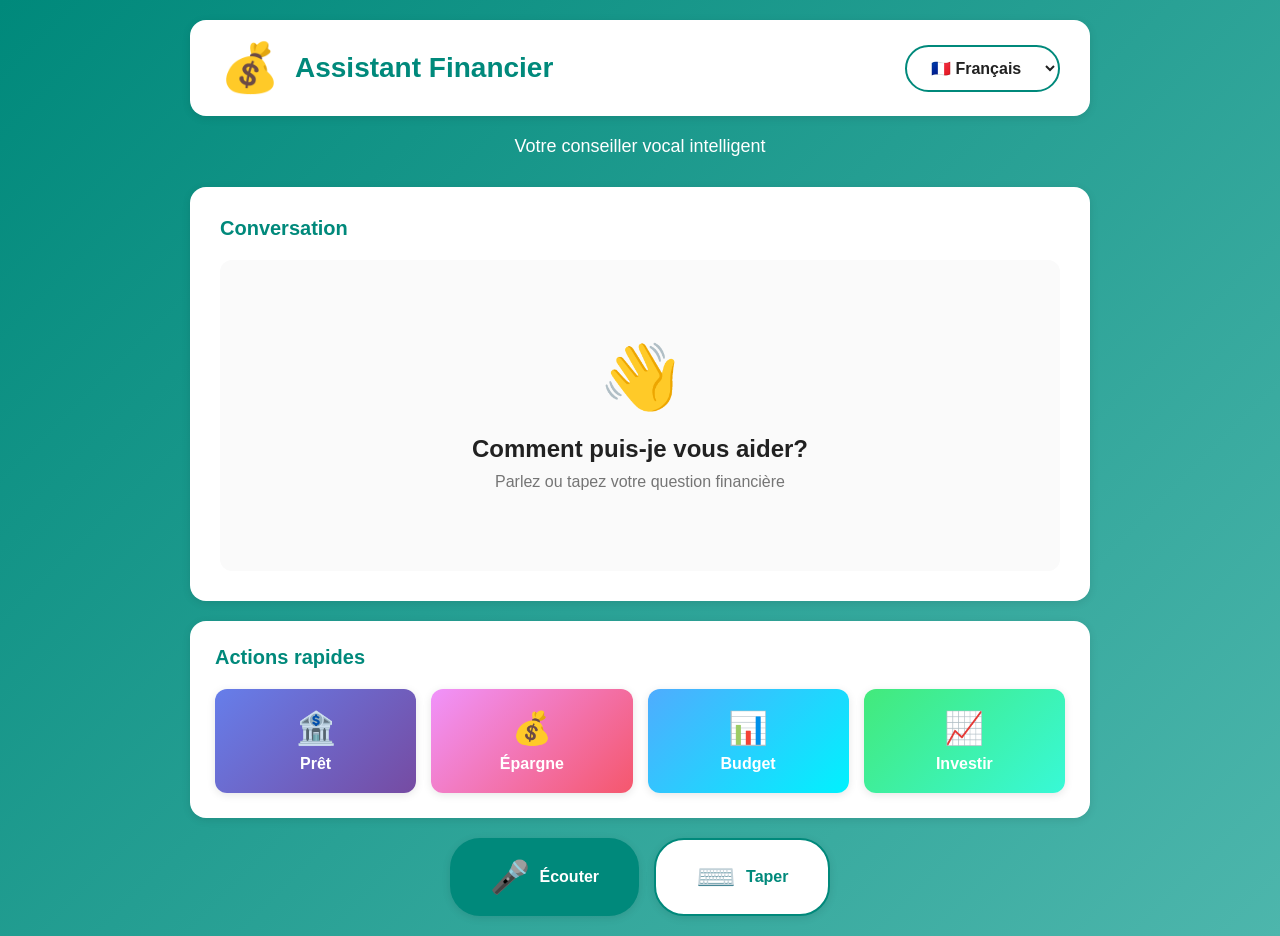
==== frontend-web/index.html @ fb93be44 "first commit" ====
<!DOCTYPE html>
<html lang="fr">
<head>
    <meta charset="UTF-8">
    <meta name="viewport" content="width=device-width, initial-scale=1.0">
    <title>Assistant Financier Vocal</title>
    <link rel="stylesheet" href="styles.css">
    <link rel="icon" href="data:image/svg+xml,<svg xmlns='http://www.w3.org/2000/svg' viewBox='0 0 100 100'><text y='.9em' font-size='90'>💰</text></svg>">
</head>
<body>
    <div class="container">
        <!-- Header -->
        <header class="header">
            <div class="logo">
                <span class="logo-icon">💰</span>
                <h1 class="logo-text" id="title">Assistant Financier</h1>
            </div>
            <div class="language-selector">
                <select id="languageSelect" class="language-dropdown">
                    <option value="fr">🇫🇷 Français</option>
                    <option value="en">🇬🇧 English</option>
                    <option value="ar">🇸🇦 العربية</option>
                </select>
            </div>
        </header>

        <!-- Subtitle -->
        <p class="subtitle" id="subtitle">Votre conseiller vocal intelligent</p>

        <!-- Conversation Area -->
        <div class="conversation-card">
            <h2 class="section-title" id="conversationTitle">Conversation</h2>
            
            <div class="conversation-area" id="conversationArea">
                <div class="welcome-message" id="welcomeMessage">
                    <span class="welcome-icon">👋</span>
                    <p id="welcomeText">Comment puis-je vous aider?</p>
                    <p class="welcome-subtext" id="welcomeSubtext">Parlez ou tapez votre question financière</p>
                </div>
            </div>
        </div>

        <!-- Quick Actions -->
        <div class="quick-actions">
            <h3 class="section-title" id="quickActionsTitle">Actions rapides</h3>
            <div class="action-buttons">
                <button class="action-btn loan-btn" onclick="quickAction('loan')">
                    <span class="btn-icon">🏦</span>
                    <span id="loanBtn">Prêt</span>
                </button>
                <button class="action-btn savings-btn" onclick="quickAction('savings')">
                    <span class="btn-icon">💰</span>
                    <span id="savingsBtn">Épargne</span>
                </button>
                <button class="action-btn budget-btn" onclick="quickAction('budget')">
                    <span class="btn-icon">📊</span>
                    <span id="budgetBtn">Budget</span>
                </button>
                <button class="action-btn invest-btn" onclick="quickAction('invest')">
                    <span class="btn-icon">📈</span>
                    <span id="investBtn">Investir</span>
                </button>
            </div>
        </div>

        <!-- Input Controls -->
        <div class="input-controls">
            <button class="control-btn mic-btn" id="micBtn" onclick="toggleVoiceInput()">
                <span class="btn-icon" id="micIcon">🎤</span>
                <span id="micLabel">Écouter</span>
            </button>
            <button class="control-btn type-btn" onclick="showTextInput()">
                <span class="btn-icon">⌨️</span>
                <span id="typeLabel">Taper</span>
            </button>
        </div>
    </div>

    <!-- Text Input Modal -->
    <div id="textInputModal" class="modal">
        <div class="modal-content">
            <h3 id="modalTitle">Tapez votre question</h3>
            <textarea id="textInput" placeholder="" rows="4"></textarea>
            <div class="modal-buttons">
                <button class="modal-btn cancel-btn" onclick="closeTextInput()">
                    <span id="cancelBtn">Annuler</span>
                </button>
                <button class="modal-btn send-btn" onclick="sendTextInput()">
                    <span id="sendBtn">Envoyer</span>
                </button>
            </div>
        </div>
    </div>

    <!-- Loading Spinner -->
    <div id="loadingSpinner" class="loading-spinner hidden">
        <div class="spinner"></div>
        <p id="loadingText">Traitement en cours...</p>
    </div>

    <script>
        // Define getUserInfo stub if auth.js is not loaded (for standalone use)
        if (typeof getUserInfo === 'undefined') {
            function getUserInfo() {
                const userStr = localStorage.getItem('user_info') || sessionStorage.getItem('user_info');
                return userStr ? JSON.parse(userStr) : null;
            }
        }
    </script>
    <script src="translations.js"></script>
    <script src="speech.js"></script>
    <script src="app.js"></script>
</body>
</html>
---- frontend-web/styles.css ----
/* Modern Professional Styling */
:root {
    --primary-color: #00897B;
    --primary-dark: #00695C;
    --primary-light: #4DB6AC;
    --accent-color: #FF6F00;
    --success-color: #4CAF50;
    --background: #F5F5F5;
    --card-background: #FFFFFF;
    --text-primary: #212121;
    --text-secondary: #757575;
    --shadow: 0 2px 8px rgba(0,0,0,0.1);
    --shadow-hover: 0 4px 16px rgba(0,0,0,0.15);
}

* {
    margin: 0;
    padding: 0;
    box-sizing: border-box;
}

body {
    font-family: 'Segoe UI', Tahoma, Geneva, Verdana, sans-serif;
    background: linear-gradient(135deg, var(--primary-color) 0%, var(--primary-light) 100%);
    min-height: 100vh;
    padding: 20px;
    color: var(--text-primary);
}

.container {
    max-width: 900px;
    margin: 0 auto;
}

/* Header */
.header {
    display: flex;
    justify-content: space-between;
    align-items: center;
    background: var(--card-background);
    padding: 20px 30px;
    border-radius: 16px;
    box-shadow: var(--shadow);
    margin-bottom: 20px;
}

.logo {
    display: flex;
    align-items: center;
    gap: 15px;
}

.logo-icon {
    font-size: 48px;
}

.logo-text {
    font-size: 28px;
    font-weight: 700;
    color: var(--primary-color);
}

.language-selector {
    position: relative;
}

.language-dropdown {
    padding: 12px 20px;
    font-size: 16px;
    border: 2px solid var(--primary-color);
    border-radius: 25px;
    background: white;
    color: var(--text-primary);
    cursor: pointer;
    outline: none;
    font-weight: 600;
    transition: all 0.3s ease;
}

.language-dropdown:hover {
    background: var(--primary-color);
    color: white;
}

.language-dropdown:focus {
    box-shadow: 0 0 0 3px rgba(0, 137, 123, 0.2);
}

/* Subtitle */
.subtitle {
    text-align: center;
    font-size: 18px;
    color: white;
    margin-bottom: 30px;
    font-weight: 500;
}

/* Conversation Card */
.conversation-card {
    background: var(--card-background);
    border-radius: 16px;
    padding: 30px;
    box-shadow: var(--shadow);
    margin-bottom: 20px;
    min-height: 400px;
}

.section-title {
    font-size: 20px;
    font-weight: 600;
    color: var(--primary-color);
    margin-bottom: 20px;
}

.conversation-area {
    min-height: 300px;
    max-height: 500px;
    overflow-y: auto;
    padding: 20px;
    background: #FAFAFA;
    border-radius: 12px;
}

.welcome-message {
    text-align: center;
    padding: 60px 20px;
}

.welcome-icon {
    font-size: 64px;
    display: block;
    margin-bottom: 20px;
}

#welcomeText {
    font-size: 24px;
    font-weight: 600;
    color: var(--text-primary);
    margin-bottom: 10px;
}

.welcome-subtext {
    font-size: 16px;
    color: var(--text-secondary);
}

/* Message Bubbles */
.message {
    margin-bottom: 15px;
    animation: fadeIn 0.3s ease;
}

@keyframes fadeIn {
    from { opacity: 0; transform: translateY(10px); }
    to { opacity: 1; transform: translateY(0); }
}

.message-user {
    text-align: right;
}

.message-assistant {
    text-align: left;
}

.message-bubble {
    display: inline-block;
    max-width: 80%;
    padding: 15px 20px;
    border-radius: 18px;
    font-size: 15px;
    line-height: 1.5;
    word-wrap: break-word;
}

.message-user .message-bubble {
    background: var(--primary-color);
    color: white;
    border-bottom-right-radius: 4px;
}

.message-assistant .message-bubble {
    background: #E0E0E0;
    color: var(--text-primary);
    border-bottom-left-radius: 4px;
}

/* Quick Actions */
.quick-actions {
    background: var(--card-background);
    border-radius: 16px;
    padding: 25px;
    box-shadow: var(--shadow);
    margin-bottom: 20px;
}

.action-buttons {
    display: grid;
    grid-template-columns: repeat(auto-fit, minmax(150px, 1fr));
    gap: 15px;
}

.action-btn {
    padding: 20px;
    border: none;
    border-radius: 12px;
    font-size: 16px;
    font-weight: 600;
    cursor: pointer;
    transition: all 0.3s ease;
    display: flex;
    flex-direction: column;
    align-items: center;
    gap: 8px;
    color: white;
    box-shadow: var(--shadow);
}

.action-btn:hover {
    transform: translateY(-3px);
    box-shadow: var(--shadow-hover);
}

.loan-btn { background: linear-gradient(135deg, #667eea 0%, #764ba2 100%); }
.savings-btn { background: linear-gradient(135deg, #f093fb 0%, #f5576c 100%); }
.budget-btn { background: linear-gradient(135deg, #4facfe 0%, #00f2fe 100%); }
.invest-btn { background: linear-gradient(135deg, #43e97b 0%, #38f9d7 100%); }

.btn-icon {
    font-size: 32px;
}

/* Input Controls */
.input-controls {
    display: flex;
    gap: 15px;
    justify-content: center;
}

.control-btn {
    padding: 18px 40px;
    border: none;
    border-radius: 30px;
    font-size: 16px;
    font-weight: 600;
    cursor: pointer;
    transition: all 0.3s ease;
    display: flex;
    align-items: center;
    gap: 10px;
    box-shadow: var(--shadow);
}

.mic-btn {
    background: var(--primary-color);
    color: white;
}

.mic-btn:hover {
    background: var(--primary-dark);
    transform: scale(1.05);
}

.mic-btn.listening {
    background: #F44336;
    animation: pulse 1.5s infinite;
}

@keyframes pulse {
    0%, 100% { transform: scale(1); }
    50% { transform: scale(1.08); }
}

.type-btn {
    background: white;
    color: var(--primary-color);
    border: 2px solid var(--primary-color);
}

.type-btn:hover {
    background: var(--primary-color);
    color: white;
}

/* Modal */
.modal {
    display: none;
    position: fixed;
    top: 0;
    left: 0;
    width: 100%;
    height: 100%;
    background: rgba(0,0,0,0.5);
    z-index: 1000;
    align-items: center;
    justify-content: center;
}

.modal.active {
    display: flex;
}

.modal-content {
    background: var(--card-background);
    padding: 30px;
    border-radius: 16px;
    max-width: 500px;
    width: 90%;
    box-shadow: 0 8px 32px rgba(0,0,0,0.3);
}

.modal-content h3 {
    font-size: 22px;
    margin-bottom: 20px;
    color: var(--primary-color);
}

#textInput {
    width: 100%;
    padding: 15px;
    border: 2px solid #E0E0E0;
    border-radius: 8px;
    font-size: 16px;
    font-family: inherit;
    resize: vertical;
    margin-bottom: 20px;
}

#textInput:focus {
    outline: none;
    border-color: var(--primary-color);
}

.modal-buttons {
    display: flex;
    gap: 10px;
    justify-content: flex-end;
}

.modal-btn {
    padding: 12px 24px;
    border: none;
    border-radius: 8px;
    font-size: 16px;
    font-weight: 600;
    cursor: pointer;
    transition: all 0.3s ease;
}

.cancel-btn {
    background: #E0E0E0;
    color: var(--text-primary);
}

.cancel-btn:hover {
    background: #BDBDBD;
}

.send-btn {
    background: var(--primary-color);
    color: white;
}

.send-btn:hover {
    background: var(--primary-dark);
}

/* Loading Spinner */
.loading-spinner {
    position: fixed;
    top: 0;
    left: 0;
    width: 100%;
    height: 100%;
    background: rgba(0,0,0,0.7);
    display: flex;
    flex-direction: column;
    align-items: center;
    justify-content: center;
    z-index: 2000;
}

.loading-spinner.hidden {
    display: none;
}

.spinner {
    width: 60px;
    height: 60px;
    border: 5px solid rgba(255,255,255,0.3);
    border-top-color: white;
    border-radius: 50%;
    animation: spin 1s linear infinite;
}

@keyframes spin {
    to { transform: rotate(360deg); }
}

#loadingText {
    color: white;
    font-size: 18px;
    margin-top: 20px;
}

/* RTL Support for Arabic */
.rtl {
    direction: rtl;
    text-align: right;
}

.rtl .message-user {
    text-align: left;
}

.rtl .message-assistant {
    text-align: right;
}

.rtl .message-user .message-bubble {
    border-bottom-right-radius: 18px;
    border-bottom-left-radius: 4px;
}

.rtl .message-assistant .message-bubble {
    border-bottom-left-radius: 18px;
    border-bottom-right-radius: 4px;
}

/* Responsive Design */
@media (max-width: 768px) {
    .header {
        flex-direction: column;
        gap: 15px;
    }
    
    .action-buttons {
        grid-template-columns: repeat(2, 1fr);
    }
    
    .input-controls {
        flex-direction: column;
    }
    
    .control-btn {
        width: 100%;
    }
}
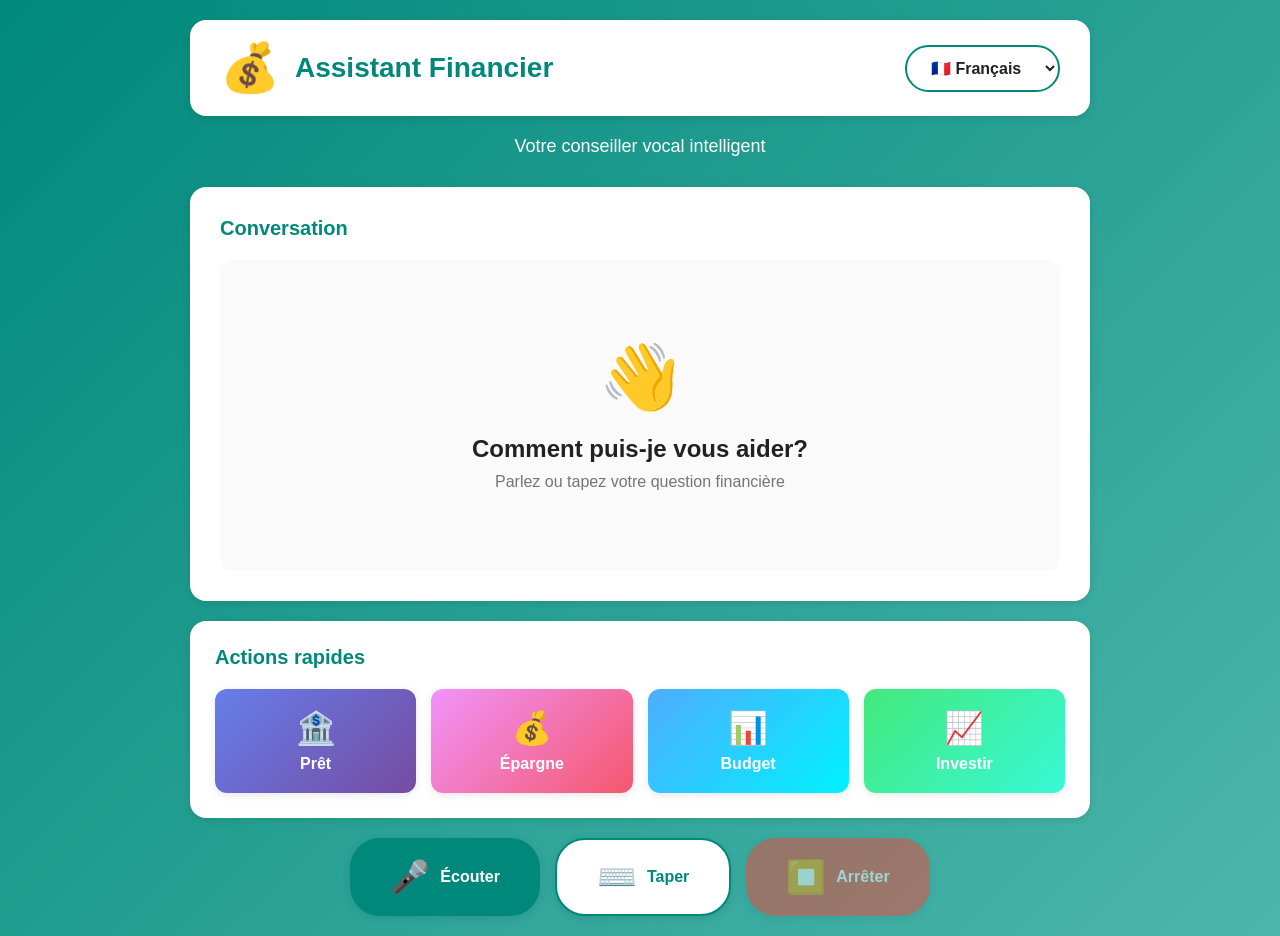
==== commit 5cf139b0: "feat : adding a button to stop the assistant" ====
--- a/frontend-web/index.html
+++ b/frontend-web/index.html
@@ -73,6 +73,10 @@
                 <span class="btn-icon">⌨️</span>
                 <span id="typeLabel">Taper</span>
             </button>
+            <button class="control-btn stop-btn" id="stopBtn" onclick="stopSpeaking()" disabled style="opacity: 0.5;">
+                <span class="btn-icon">⏹️</span>
+                <span id="stopLabel">Arrêter</span>
+            </button>
         </div>
     </div>
 
--- a/frontend-web/styles.css
+++ b/frontend-web/styles.css
@@ -280,6 +280,16 @@
 .type-btn:hover {
     background: var(--primary-color);
     color: white;
+}
+
+.stop-btn {
+    background: #F44336;
+    color: white;
+}
+
+.stop-btn:hover {
+    background: #D32F2F;
+    transform: scale(1.05);
 }
 
 /* Modal */
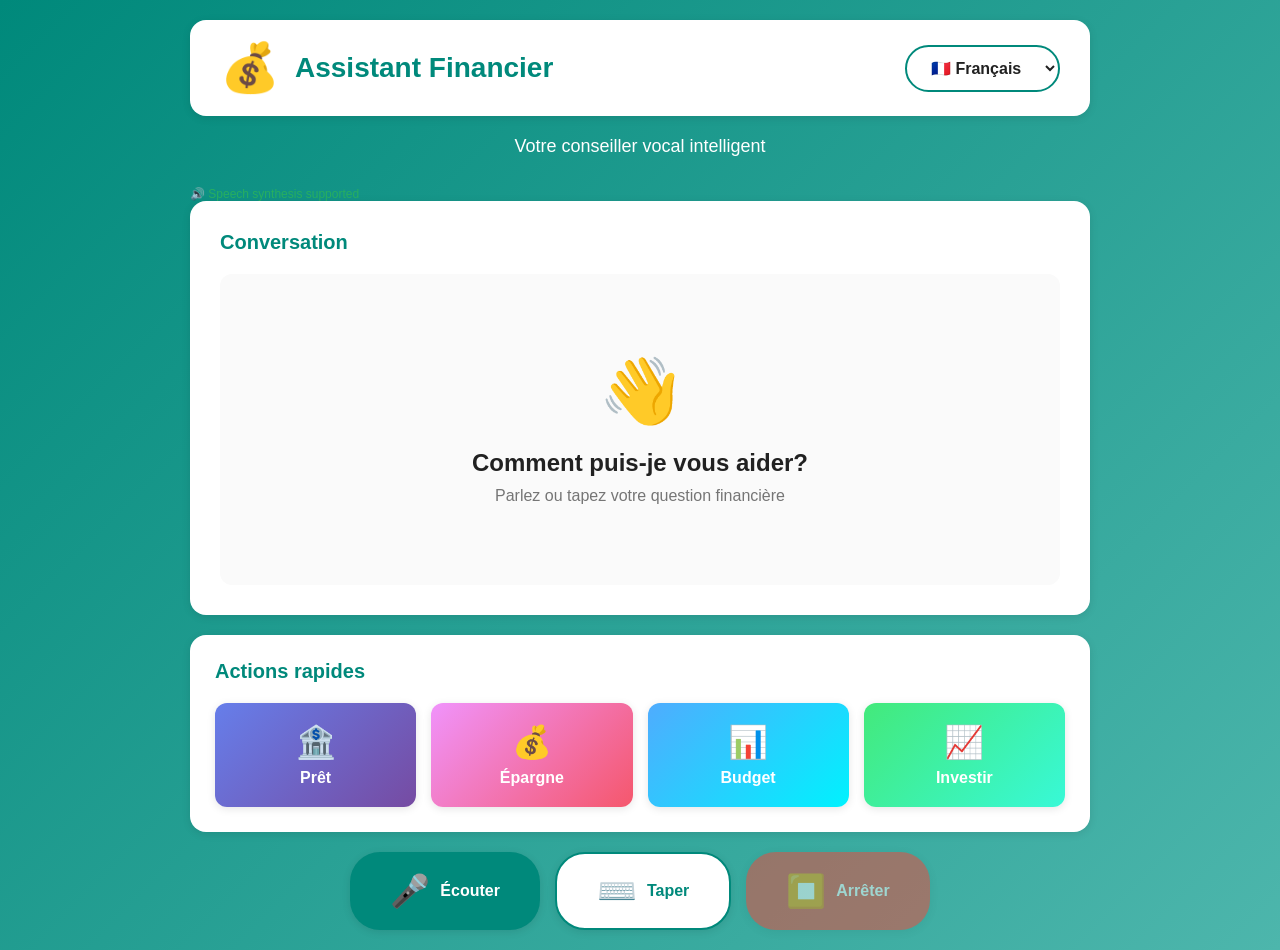
==== commit 1df38202: "fix : fixing arabic voice of the assistant" ====
--- a/frontend-web/index.html
+++ b/frontend-web/index.html
@@ -26,6 +26,7 @@
 
         <!-- Subtitle -->
         <p class="subtitle" id="subtitle">Votre conseiller vocal intelligent</p>
+        <div id="speechStatus" style="font-size: 12px; color: #666; margin-top: 5px;"></div>
 
         <!-- Conversation Area -->
         <div class="conversation-card">
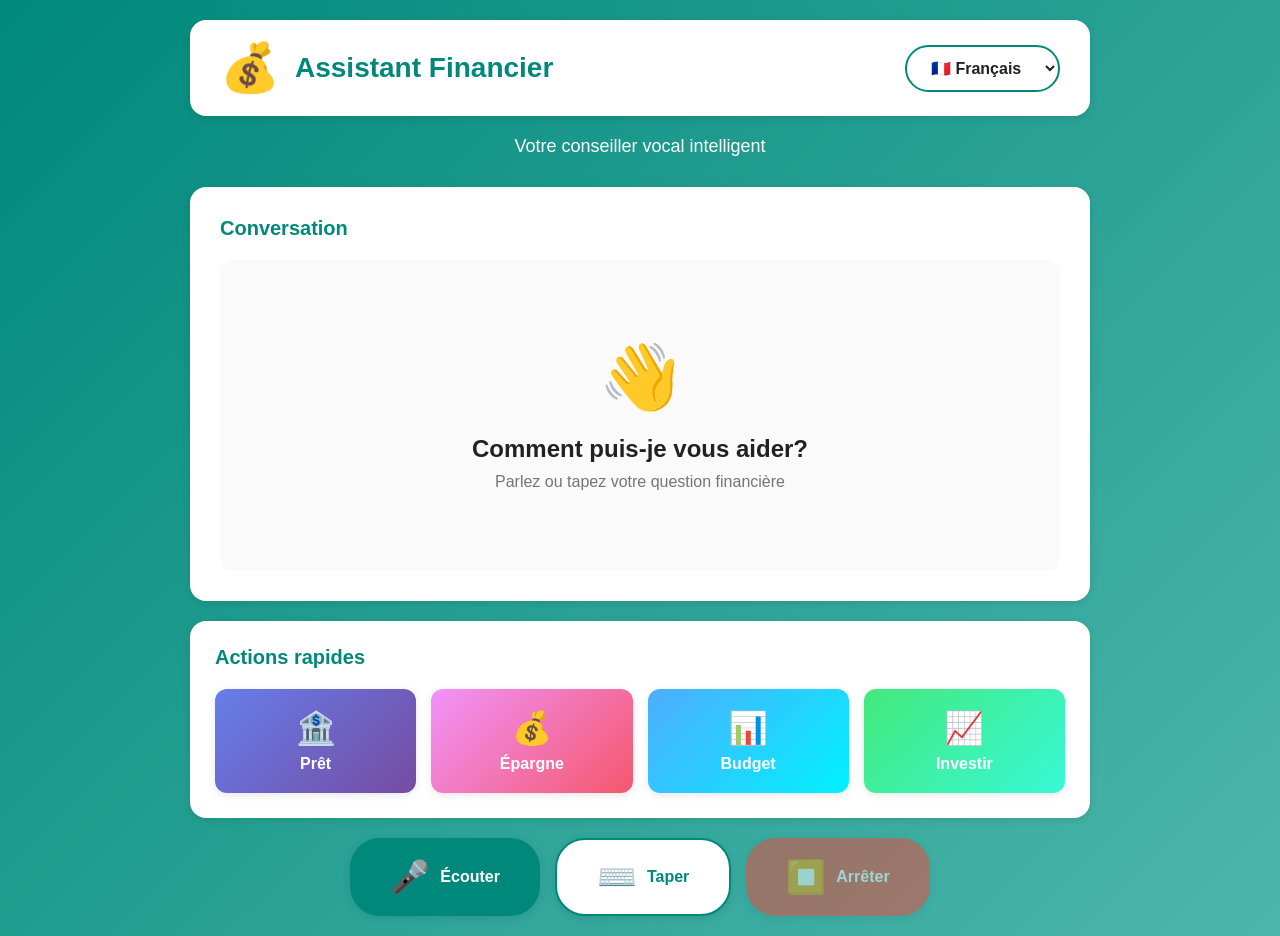
==== commit 566e93d9: "fix : fixing the /history load" ====
--- a/frontend-web/index.html
+++ b/frontend-web/index.html
@@ -103,6 +103,7 @@
         <p id="loadingText">Traitement en cours...</p>
     </div>
 
+    <script src="js/config.js"></script>
     <script>
         // Define getUserInfo stub if auth.js is not loaded (for standalone use)
         if (typeof getUserInfo === 'undefined') {
--- a/frontend-web/styles.css
+++ b/frontend-web/styles.css
@@ -144,6 +144,7 @@
     color: var(--text-secondary);
 }
 
+
 /* Message Bubbles */
 .message {
     margin-bottom: 15px;
@@ -183,6 +184,31 @@
     background: #E0E0E0;
     color: var(--text-primary);
     border-bottom-left-radius: 4px;
+}
+
+/* History Separator */
+.history-separator {
+    text-align: center;
+    margin: 30px 0;
+    position: relative;
+}
+
+.history-separator::before {
+    content: '';
+    position: absolute;
+    top: 50%;
+    left: 0;
+    right: 0;
+    height: 1px;
+    background: #E0E0E0;
+}
+
+.history-separator span {
+    background: #FAFAFA;
+    color: var(--text-secondary);
+    padding: 0 20px;
+    font-size: 14px;
+    font-style: italic;
 }
 
 /* Quick Actions */
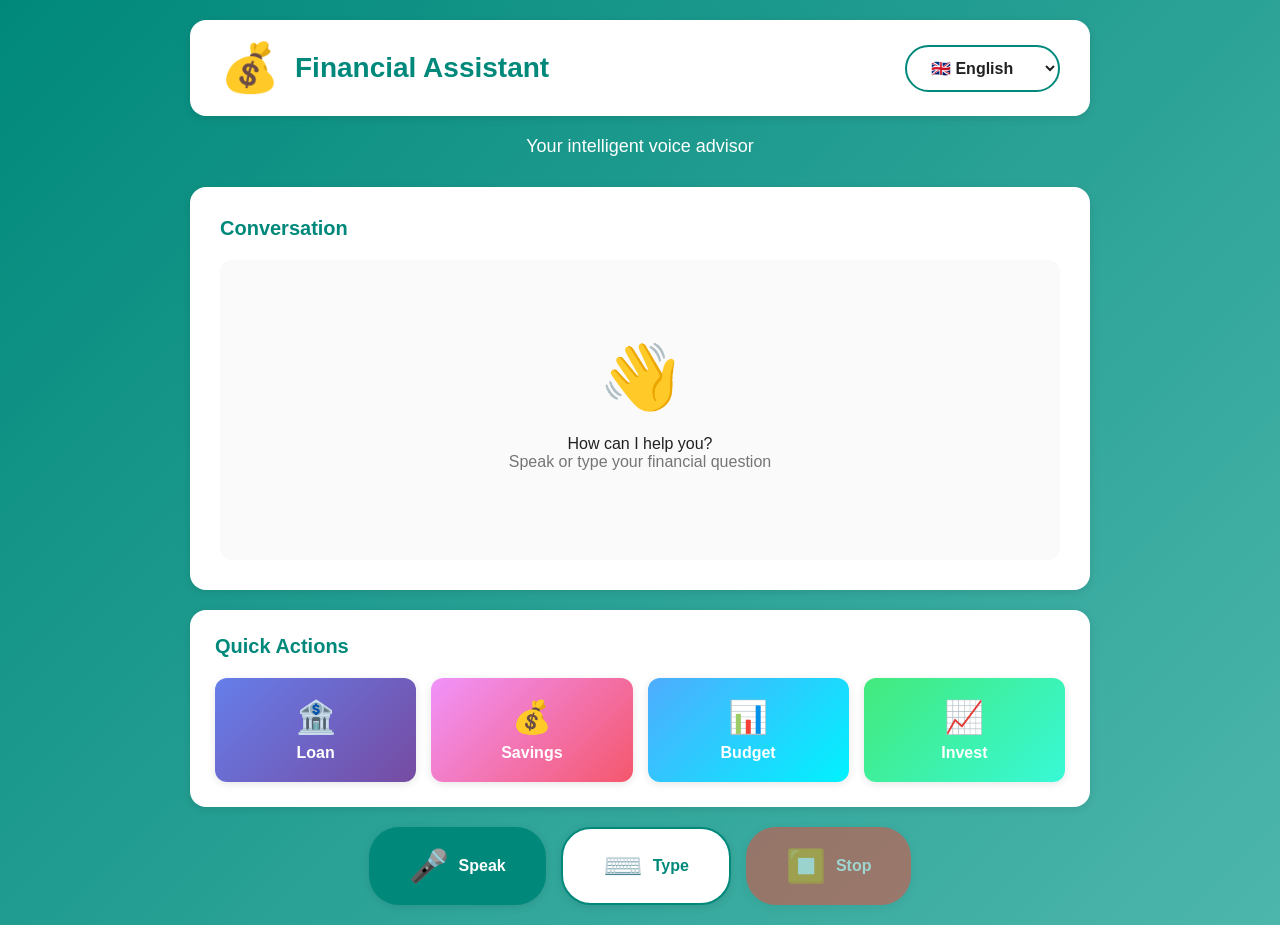
==== commit 7eedf73a: "fix :the assitant languages conflit" ====
--- a/frontend-web/index.html
+++ b/frontend-web/index.html
@@ -13,7 +13,7 @@
         <header class="header">
             <div class="logo">
                 <span class="logo-icon">💰</span>
-                <h1 class="logo-text" id="title">Assistant Financier</h1>
+                <h1 class="logo-text" data-i18n="title">Assistant Financier</h1>
             </div>
             <div class="language-selector">
                 <select id="languageSelect" class="language-dropdown">
@@ -25,41 +25,41 @@
         </header>
 
         <!-- Subtitle -->
-        <p class="subtitle" id="subtitle">Votre conseiller vocal intelligent</p>
+        <p class="subtitle" data-i18n="subtitle">Votre conseiller vocal intelligent</p>
         <div id="speechStatus" style="font-size: 12px; color: #666; margin-top: 5px;"></div>
 
         <!-- Conversation Area -->
         <div class="conversation-card">
-            <h2 class="section-title" id="conversationTitle">Conversation</h2>
-            
+            <h2 class="section-title" data-i18n="conversationTitle">Conversation</h2>
+
             <div class="conversation-area" id="conversationArea">
                 <div class="welcome-message" id="welcomeMessage">
                     <span class="welcome-icon">👋</span>
-                    <p id="welcomeText">Comment puis-je vous aider?</p>
-                    <p class="welcome-subtext" id="welcomeSubtext">Parlez ou tapez votre question financière</p>
+                    <p data-i18n="welcomeText">Comment puis-je vous aider?</p>
+                    <p class="welcome-subtext" data-i18n="welcomeSubtext">Parlez ou tapez votre question financière</p>
                 </div>
             </div>
         </div>
 
         <!-- Quick Actions -->
         <div class="quick-actions">
-            <h3 class="section-title" id="quickActionsTitle">Actions rapides</h3>
+            <h3 class="section-title" data-i18n="quickActionsTitle">Actions rapides</h3>
             <div class="action-buttons">
                 <button class="action-btn loan-btn" onclick="quickAction('loan')">
                     <span class="btn-icon">🏦</span>
-                    <span id="loanBtn">Prêt</span>
+                    <span data-i18n="loanBtn">Prêt</span>
                 </button>
                 <button class="action-btn savings-btn" onclick="quickAction('savings')">
                     <span class="btn-icon">💰</span>
-                    <span id="savingsBtn">Épargne</span>
+                    <span data-i18n="savingsBtn">Épargne</span>
                 </button>
                 <button class="action-btn budget-btn" onclick="quickAction('budget')">
                     <span class="btn-icon">📊</span>
-                    <span id="budgetBtn">Budget</span>
+                    <span data-i18n="budgetBtn">Budget</span>
                 </button>
                 <button class="action-btn invest-btn" onclick="quickAction('invest')">
                     <span class="btn-icon">📈</span>
-                    <span id="investBtn">Investir</span>
+                    <span data-i18n="investBtn">Investir</span>
                 </button>
             </div>
         </div>
@@ -68,15 +68,15 @@
         <div class="input-controls">
             <button class="control-btn mic-btn" id="micBtn" onclick="toggleVoiceInput()">
                 <span class="btn-icon" id="micIcon">🎤</span>
-                <span id="micLabel">Écouter</span>
+                <span data-i18n="micLabel">Écouter</span>
             </button>
             <button class="control-btn type-btn" onclick="showTextInput()">
                 <span class="btn-icon">⌨️</span>
-                <span id="typeLabel">Taper</span>
+                <span data-i18n="typeLabel">Taper</span>
             </button>
             <button class="control-btn stop-btn" id="stopBtn" onclick="stopSpeaking()" disabled style="opacity: 0.5;">
                 <span class="btn-icon">⏹️</span>
-                <span id="stopLabel">Arrêter</span>
+                <span data-i18n="stopLabel">Arrêter</span>
             </button>
         </div>
     </div>
@@ -84,14 +84,14 @@
     <!-- Text Input Modal -->
     <div id="textInputModal" class="modal">
         <div class="modal-content">
-            <h3 id="modalTitle">Tapez votre question</h3>
-            <textarea id="textInput" placeholder="" rows="4"></textarea>
+            <h3 data-i18n="modalTitle">Tapez votre question</h3>
+            <textarea id="textInput" data-i18n="modalPlaceholder" placeholder="" rows="4"></textarea>
             <div class="modal-buttons">
                 <button class="modal-btn cancel-btn" onclick="closeTextInput()">
-                    <span id="cancelBtn">Annuler</span>
+                    <span data-i18n="cancelBtn">Annuler</span>
                 </button>
                 <button class="modal-btn send-btn" onclick="sendTextInput()">
-                    <span id="sendBtn">Envoyer</span>
+                    <span data-i18n="sendBtn">Envoyer</span>
                 </button>
             </div>
         </div>
@@ -100,7 +100,7 @@
     <!-- Loading Spinner -->
     <div id="loadingSpinner" class="loading-spinner hidden">
         <div class="spinner"></div>
-        <p id="loadingText">Traitement en cours...</p>
+        <p data-i18n="loadingText">Traitement en cours...</p>
     </div>
 
     <script src="js/config.js"></script>
